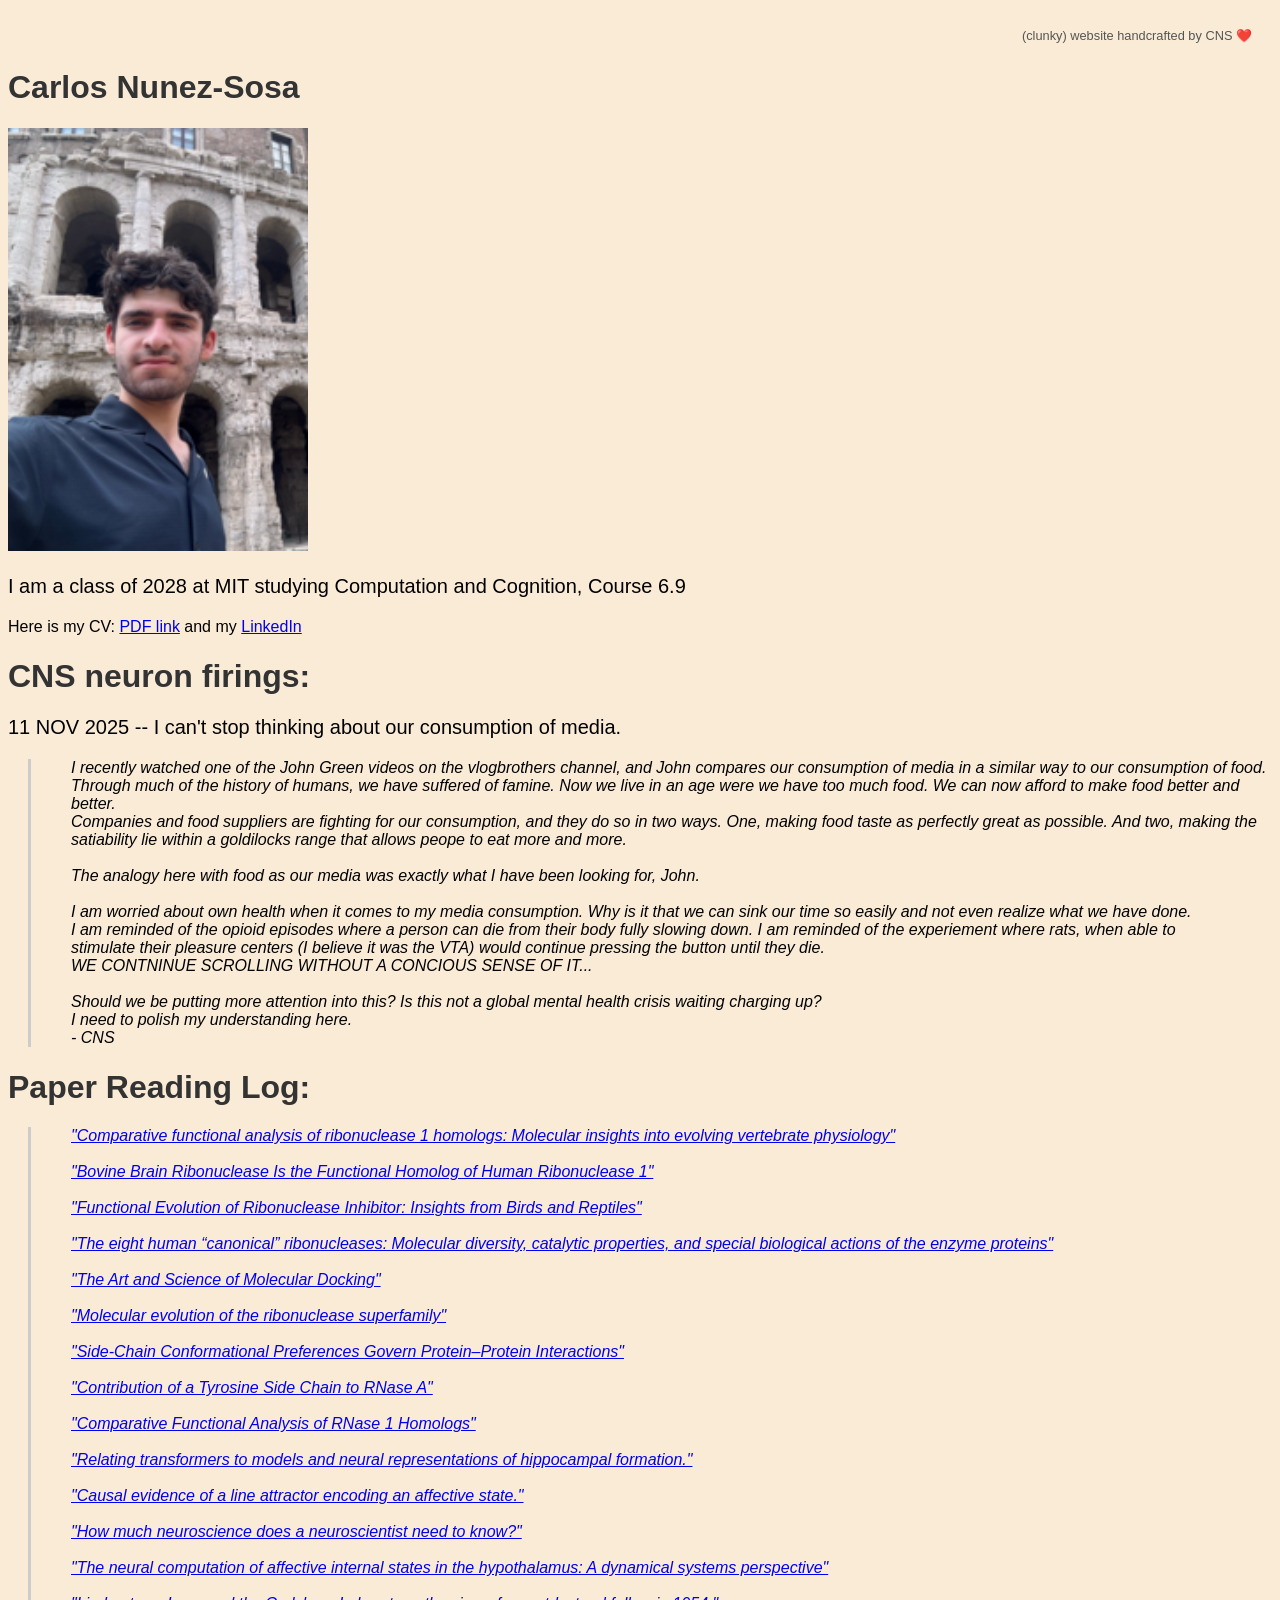
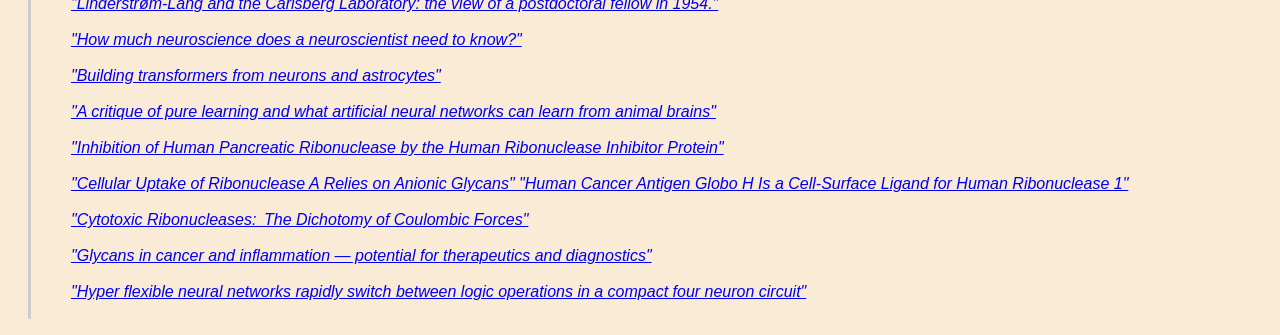
==== index.html @ 4dafb823 "Update index.html" ====
<!DOCTYPE html>
<html>
<body style="background-color: antiquewhite;">
    <head>
        <title>Carlos Nunez-Sosa, MIT</title>
        <link rel="stylesheet" href="style.css">
    </head>

</body>
    
<body>
    <header>
        <p class="site-byline"> (clunky) website handcrafted by CNS ❤️ </p>
    </header>
    
    <h1>Carlos Nunez-Sosa</h1>
    <img src="6FF2B0E1-B61A-45C0-8F24-B51C973BB639.png" width="300" />
    <p style="font-size: 20px;">I am a class of 2028 at MIT studying Computation and Cognition, Course 6.9</p>
    <p> Here is my CV: <a HREF="carlosnunezsosa_resumeCV.pdf" target="_blank"> PDF link</a> and my <a HREF="https://www.linkedin.com/in/carlos-nunez-sosa" target="_blank"> LinkedIn </a> </p>
    
    <h1>CNS neuron firings: </h1>
    
    <p style="font-size: 20px;"> 11 NOV 2025 -- I can't stop thinking about our consumption of media. </p>
    
    <p class="indented-block">
        I recently watched one of the John Green videos on the vlogbrothers channel, and John compares our consumption of media in a similar way to our consumption of food. <br>
        Through much of the history of humans, we have suffered of famine. Now we live in an age were we have too much food. We can now afford to make food better and better. <br>
        Companies and food suppliers are fighting for our consumption, and they do so in two ways. One, making food taste as perfectly great as possible. And two, making the <br>
        satiability lie within a goldilocks range that allows peope to eat more and more. 
        <br> <br>
        The analogy here with food as our media was exactly what I have been looking for, John.
        <br> <br>
        I am worried about own health when it comes to my media consumption. Why is it that we can sink our time so easily and not even realize what we have done.<br>
        I am reminded of the opioid episodes where a person can die from their body fully slowing down. I am reminded of the experiement where rats, when able to <br>
        stimulate their pleasure centers (I believe it was the VTA) would continue pressing the button until they die. <br>
        WE CONTNINUE SCROLLING WITHOUT A CONCIOUS SENSE OF IT...
        <br><br>
        Should we be putting more attention into this? Is this not a global mental health crisis waiting charging up?
        <br>
        I need to polish my understanding here.<br>
        - CNS
    </p>
    <h1>Paper Reading Log: </h1>
    <p class="indented-block">
        <a HREF="https://pmc.ncbi.nlm.nih.gov/articles/PMC5660862/">"Comparative functional analysis of ribonuclease 1 homologs: Molecular insights into evolving vertebrate physiology" </a>
        <br> <br>
        <a HREF="https://pmc.ncbi.nlm.nih.gov/articles/PMC4176206/">"Bovine Brain Ribonuclease Is the Functional Homolog of Human Ribonuclease 1" </a>
        <br> <br>
        <a HREF="https://pmc.ncbi.nlm.nih.gov/articles/PMC4219644/">"Functional Evolution of Ribonuclease Inhibitor: Insights from Birds and Reptiles" </a>
        <br> <br>
        <a HREF="https://febs.onlinelibrary.wiley.com/doi/10.1016/j.febslet.2010.04.018">"The eight human “canonical” ribonucleases: Molecular diversity, catalytic properties, and special biological actions of the enzyme proteins" </a>
        <br> <br>
        <a HREF="https://www.annualreviews.org/content/journals/10.1146/annurev-biochem-030222-120000">"The Art and Science of Molecular Docking" </a>
        <br> <br>
        <a HREF="https://www.sciencedirect.com/science/article/pii/0079610788900016">"Molecular evolution of the ribonuclease superfamily" </a>
        <br> <br>
        <a HREF="https://pmc.ncbi.nlm.nih.gov/articles/PMC5005188/">"Side-Chain Conformational Preferences Govern Protein–Protein Interactions" </a>
        <br> <br>
        <a HREF="https://pmc.ncbi.nlm.nih.gov/articles/PMC2143487/">"Contribution of a Tyrosine Side Chain to RNase A" </a>
        <br> <br>
        <a HREF="https://pmc.ncbi.nlm.nih.gov/articles/PMC5660862/"> "Comparative Functional Analysis of RNase 1 Homologs" </a>
        <br> <br>
        <a HREF="https://arxiv.org/pdf/2112.04035"> "Relating transformers to models and neural representations of hippocampal formation." </a>
        <br> <br>
        <a HREF="https://www.nature.com/articles/s41586-024-07915-x#Sec3" target="_blank">"Causal evidence of a line attractor encoding an affective state." </a>
        <br> <br>
        <a HREF="https://arxiv.org/pdf/2601.02063"target="_blank"> "How much neuroscience does a neuroscientist need to know?" </a>
        <br> <br>
        <a HREF="https://www.cell.com/neuron/fulltext/S0896-6273(25)00850-5"> "The neural computation of affective internal states in the hypothalamus: A dynamical systems perspective" </a>
        <br> <br>
        <a HREF="https://pmc.ncbi.nlm.nih.gov/articles/PMC2142135/"> "Linderstrøm-Lang and the Carlsberg Laboratory: the view of a postdoctoral fellow in 1954." </a>
        <br> <br>
        <a HREF="https://arxiv.org/abs/2601.02063"> "How much neuroscience does a neuroscientist need to know?" </a>
        <br> <br>
        <a HREF="https://www.pnas.org/doi/10.1073/pnas.2219150120"> "Building transformers from neurons and astrocytes" </a>
        <br> <br>
        <a HREF="https://www.nature.com/articles/s41467-019-11786-6"> "A critique of pure learning and what artificial neural networks can learn from animal brains" </a>
        <br> <br>
        <a HREF="https://pmc.ncbi.nlm.nih.gov/articles/PMC1993901/"> "Inhibition of Human Pancreatic Ribonuclease by the Human Ribonuclease Inhibitor Protein" </a>
        <br> <br>
        <a HREF="https://pubs.acs.org/doi/10.1021/bi1013485"> "Cellular Uptake of Ribonuclease A Relies on Anionic Glycans" </a>
        <a HREF="https://pmc.ncbi.nlm.nih.gov/articles/PMC4571170/"> "Human Cancer Antigen Globo H Is a Cell-Surface Ligand for Human Ribonuclease 1" </a>
        <br> <br>
        <a HREF="https://pubs.acs.org/doi/10.1021/bi700857u"> "Cytotoxic Ribonucleases:  The Dichotomy of Coulombic Forces" </a>
        <br> <br>
        <a HREF="https://www.nature.com/articles/nrd1751"> "Glycans in cancer and inflammation — potential for therapeutics and diagnostics" </a>
        <br> <br>
        <a HREF="https://www.nature.com/articles/s44335-024-00016-y"> "Hyper flexible neural networks rapidly switch between logic operations in a compact four neuron circuit" </a>
        <br> <br>

    </p>
</body>
    
</html>
---- style.css ----
body {
    font-family: Arial, sans-serif;
    background-color: #f0f0f0;
}
h1 {
    color: #333;
}


header {
  position: relative; 
  padding: 20px; 
}

.site-byline {
  position: absolute; 
  top: 20px;  
  right: 20px; 
  

  font-size: 0.8rem;
  color: #555; 
  margin: 0; 
}

.indented-block {
    padding-left: 40px;
    font-style: italic;
    border-left: 3px solid #ccc;
    margin-left: 20px;
}
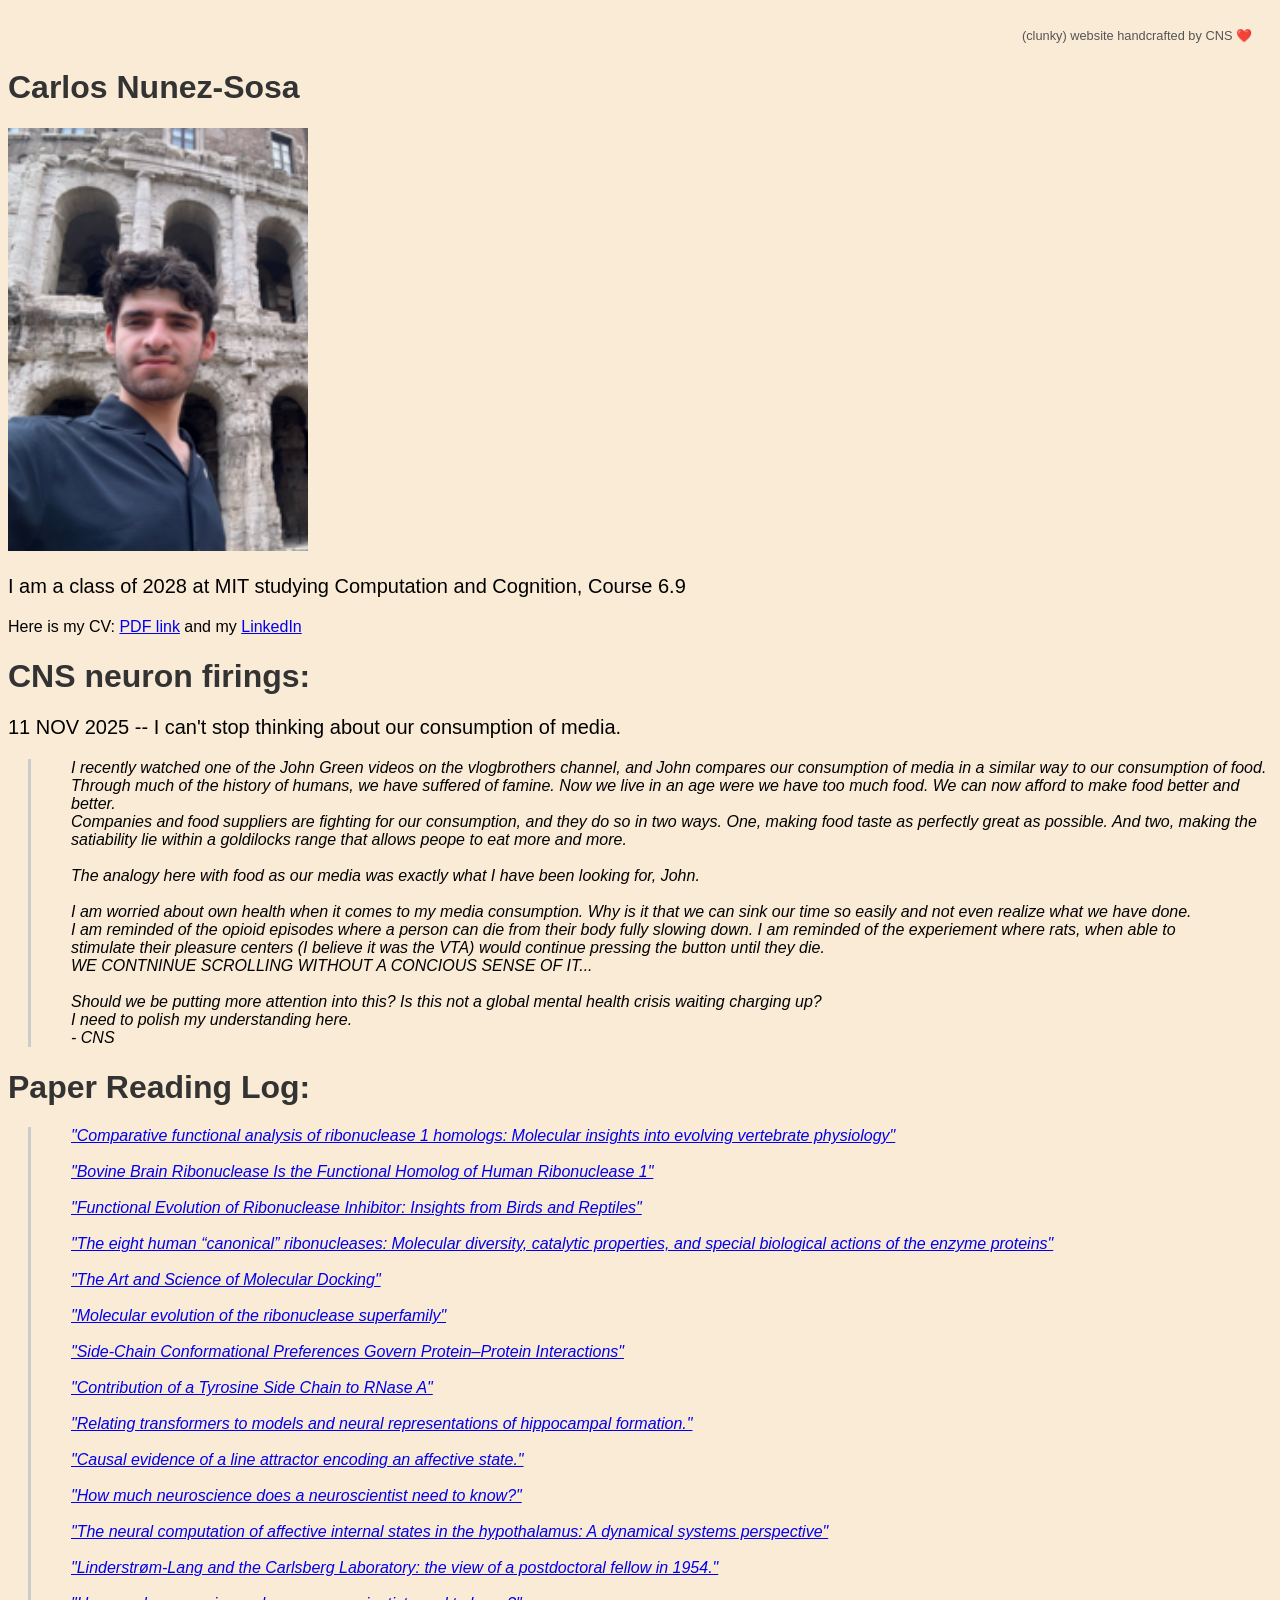
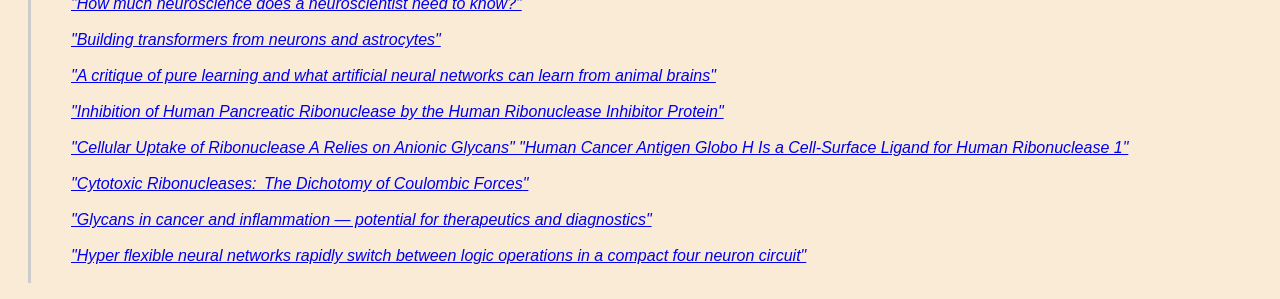
==== commit d4c11159: "Remove outdated link from index.html Removed a link to 'Comparative Functional Analysis of RNase 1 H" ====
--- a/index.html
+++ b/index.html
@@ -58,8 +58,6 @@
         <br> <br>
         <a HREF="https://pmc.ncbi.nlm.nih.gov/articles/PMC2143487/">"Contribution of a Tyrosine Side Chain to RNase A" </a>
         <br> <br>
-        <a HREF="https://pmc.ncbi.nlm.nih.gov/articles/PMC5660862/"> "Comparative Functional Analysis of RNase 1 Homologs" </a>
-        <br> <br>
         <a HREF="https://arxiv.org/pdf/2112.04035"> "Relating transformers to models and neural representations of hippocampal formation." </a>
         <br> <br>
         <a HREF="https://www.nature.com/articles/s41586-024-07915-x#Sec3" target="_blank">"Causal evidence of a line attractor encoding an affective state." </a>
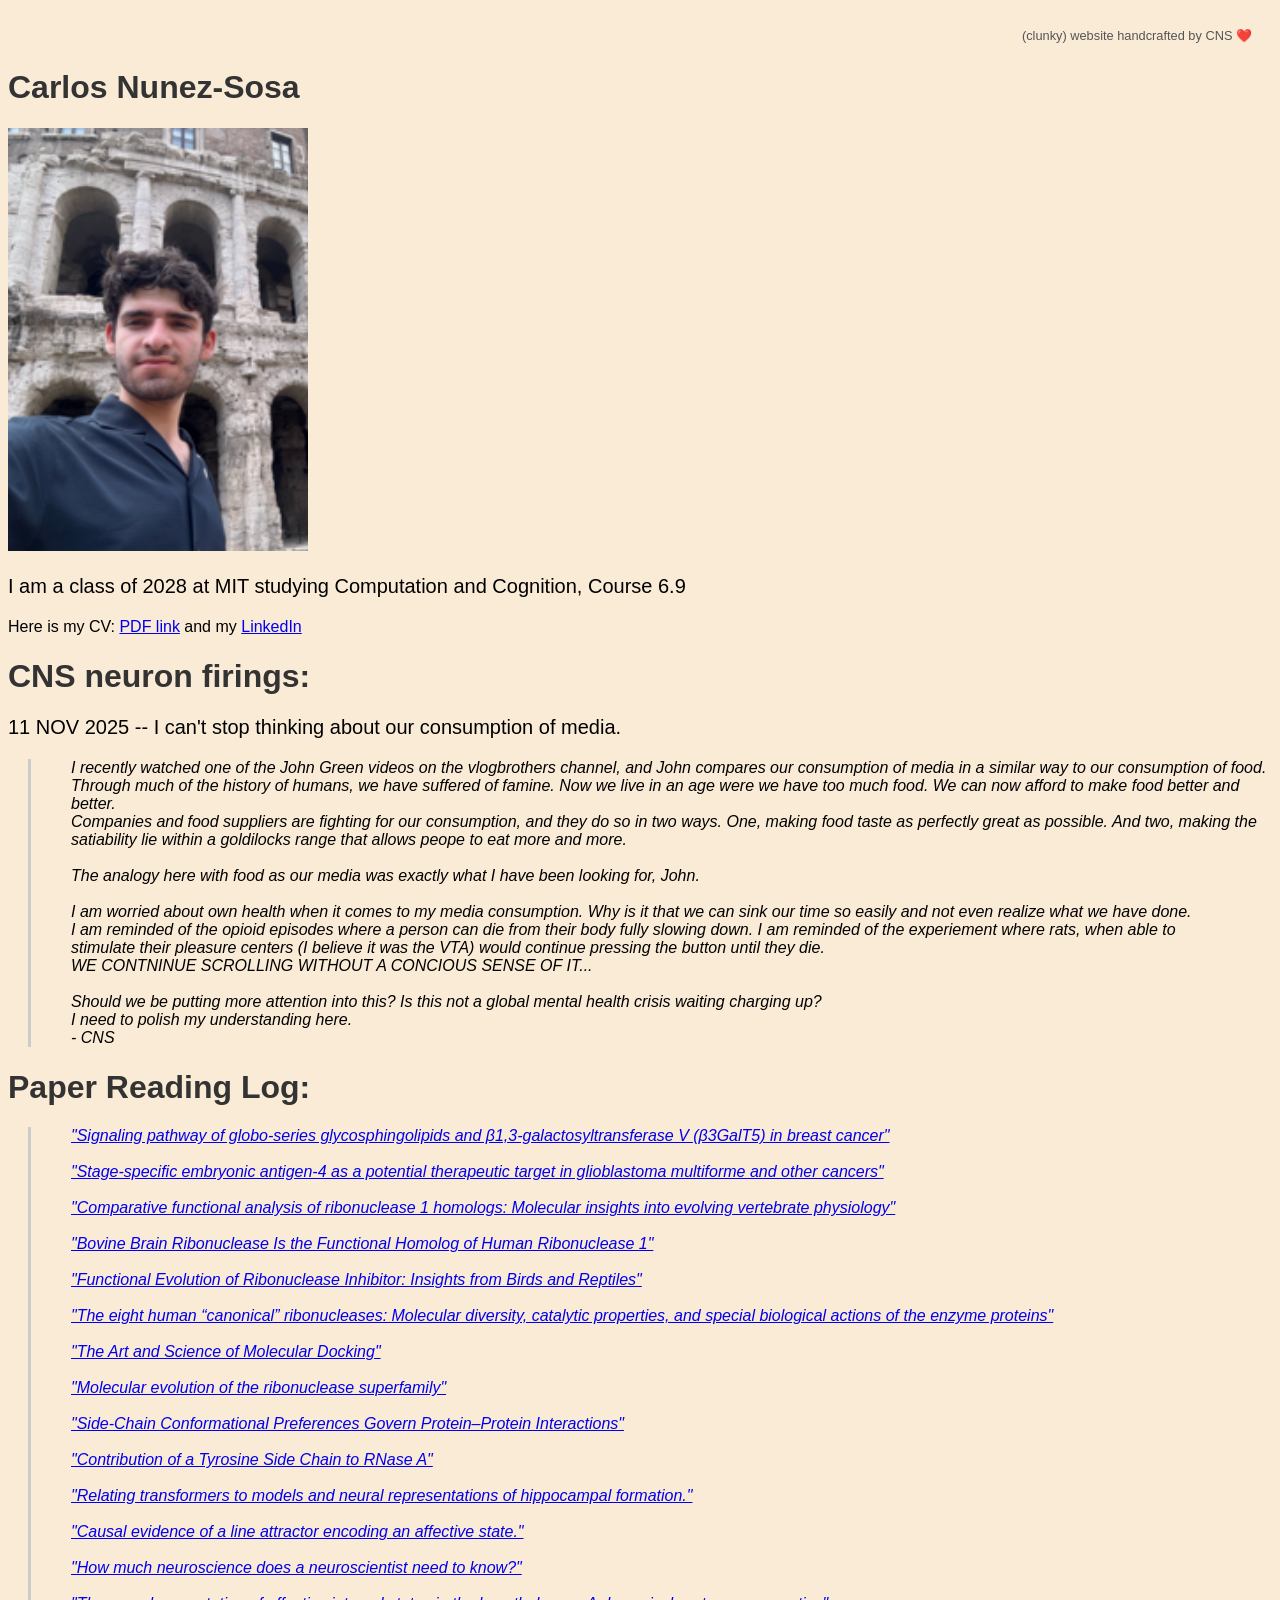
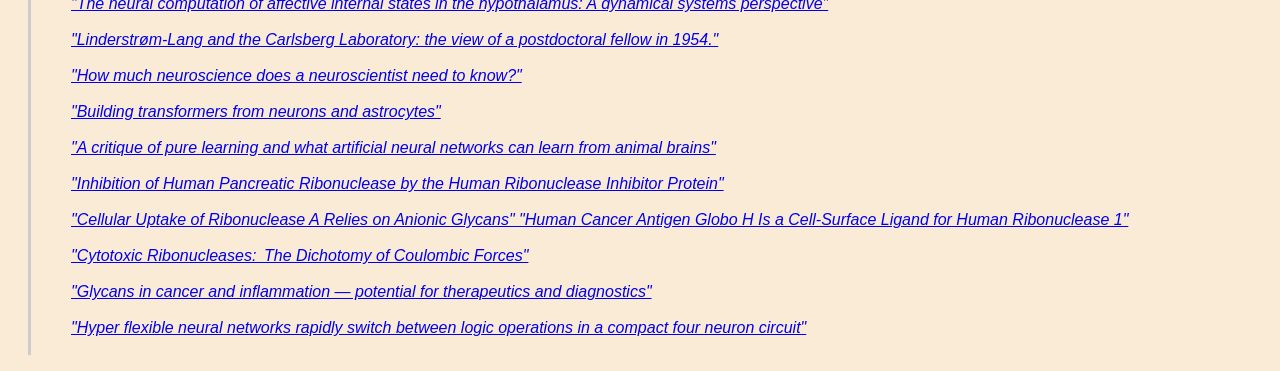
==== commit 07ca3b91: "Add links to new research articles in index.html" ====
--- a/index.html
+++ b/index.html
@@ -42,6 +42,10 @@
     </p>
     <h1>Paper Reading Log: </h1>
     <p class="indented-block">
+        <a HREF="https://www.pnas.org/doi/10.1073/pnas.1816946116">"Signaling pathway of globo-series glycosphingolipids and β1,3-galactosyltransferase V (β3GalT5) in breast cancer" </a>
+        <br> <br>
+        <a HREF="https://www.pnas.org/doi/10.1073/pnas.1400283111">"Stage-specific embryonic antigen-4 as a potential therapeutic target in glioblastoma multiforme and other cancers" </a>
+        <br> <br>
         <a HREF="https://pmc.ncbi.nlm.nih.gov/articles/PMC5660862/">"Comparative functional analysis of ribonuclease 1 homologs: Molecular insights into evolving vertebrate physiology" </a>
         <br> <br>
         <a HREF="https://pmc.ncbi.nlm.nih.gov/articles/PMC4176206/">"Bovine Brain Ribonuclease Is the Functional Homolog of Human Ribonuclease 1" </a>
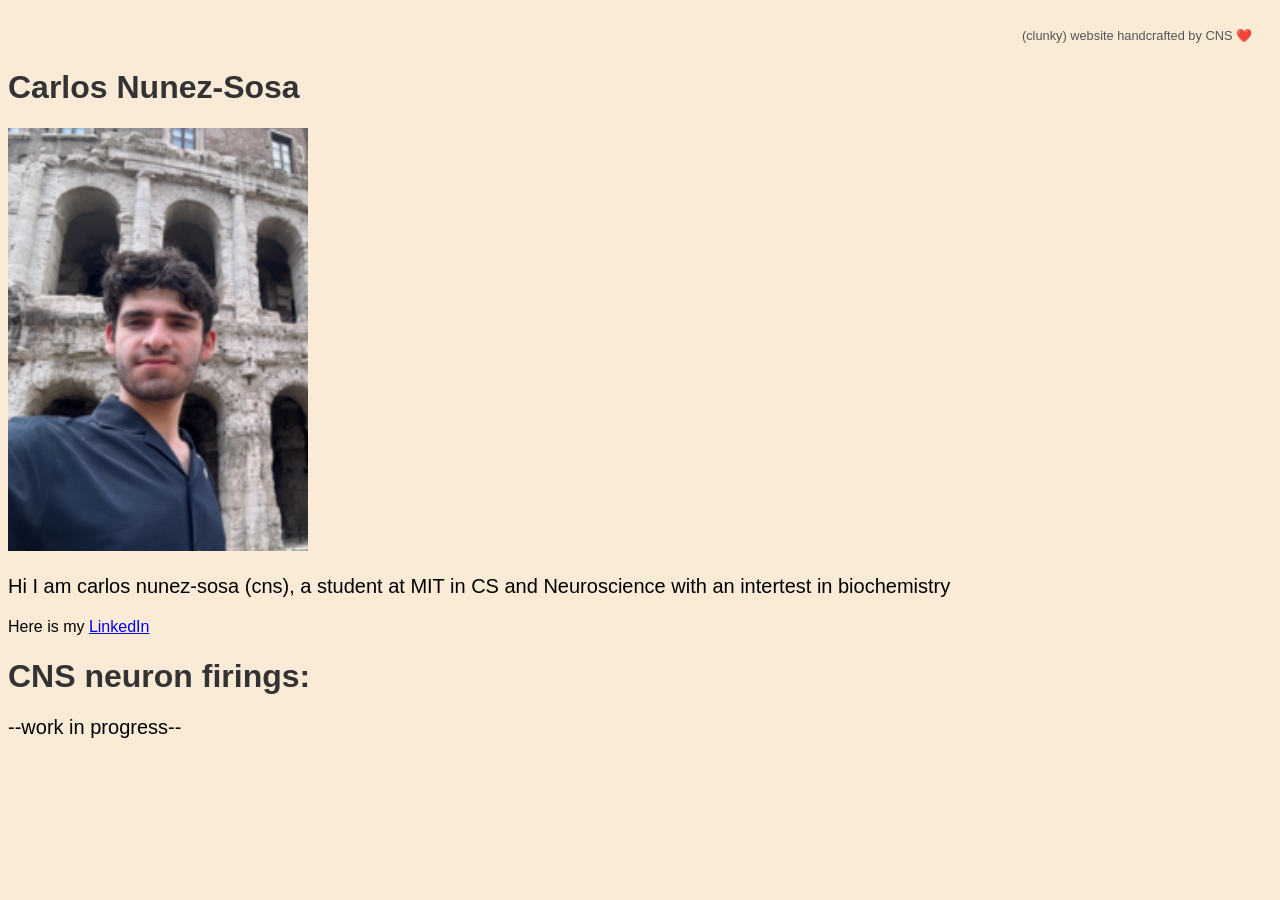
==== commit 6360fe5c: "Update index.html" ====
--- a/index.html
+++ b/index.html
@@ -15,82 +15,17 @@
     
     <h1>Carlos Nunez-Sosa</h1>
     <img src="6FF2B0E1-B61A-45C0-8F24-B51C973BB639.png" width="300" />
-    <p style="font-size: 20px;">I am a class of 2028 at MIT studying Computation and Cognition, Course 6.9</p>
-    <p> Here is my CV: <a HREF="carlosnunezsosa_resumeCV.pdf" target="_blank"> PDF link</a> and my <a HREF="https://www.linkedin.com/in/carlos-nunez-sosa" target="_blank"> LinkedIn </a> </p>
+    <p style="font-size: 20px;">Hi I am carlos nunez-sosa (cns), a student at MIT in CS and Neuroscience with an intertest in biochemistry</p>
+    <p> Here is my <a HREF="https://www.linkedin.com/in/carlos-nunez-sosa" target="_blank"> LinkedIn </a> </p>
     
     <h1>CNS neuron firings: </h1>
     
-    <p style="font-size: 20px;"> 11 NOV 2025 -- I can't stop thinking about our consumption of media. </p>
+    <p style="font-size: 20px;"> --work in progress--</p>
     
     <p class="indented-block">
-        I recently watched one of the John Green videos on the vlogbrothers channel, and John compares our consumption of media in a similar way to our consumption of food. <br>
-        Through much of the history of humans, we have suffered of famine. Now we live in an age were we have too much food. We can now afford to make food better and better. <br>
-        Companies and food suppliers are fighting for our consumption, and they do so in two ways. One, making food taste as perfectly great as possible. And two, making the <br>
-        satiability lie within a goldilocks range that allows peope to eat more and more. 
-        <br> <br>
-        The analogy here with food as our media was exactly what I have been looking for, John.
-        <br> <br>
-        I am worried about own health when it comes to my media consumption. Why is it that we can sink our time so easily and not even realize what we have done.<br>
-        I am reminded of the opioid episodes where a person can die from their body fully slowing down. I am reminded of the experiement where rats, when able to <br>
-        stimulate their pleasure centers (I believe it was the VTA) would continue pressing the button until they die. <br>
-        WE CONTNINUE SCROLLING WITHOUT A CONCIOUS SENSE OF IT...
-        <br><br>
-        Should we be putting more attention into this? Is this not a global mental health crisis waiting charging up?
-        <br>
-        I need to polish my understanding here.<br>
-        - CNS
-    </p>
-    <h1>Paper Reading Log: </h1>
-    <p class="indented-block">
-        <a HREF="https://www.pnas.org/doi/10.1073/pnas.1816946116">"Signaling pathway of globo-series glycosphingolipids and β1,3-galactosyltransferase V (β3GalT5) in breast cancer" </a>
-        <br> <br>
-        <a HREF="https://www.pnas.org/doi/10.1073/pnas.1400283111">"Stage-specific embryonic antigen-4 as a potential therapeutic target in glioblastoma multiforme and other cancers" </a>
-        <br> <br>
-        <a HREF="https://pmc.ncbi.nlm.nih.gov/articles/PMC5660862/">"Comparative functional analysis of ribonuclease 1 homologs: Molecular insights into evolving vertebrate physiology" </a>
-        <br> <br>
-        <a HREF="https://pmc.ncbi.nlm.nih.gov/articles/PMC4176206/">"Bovine Brain Ribonuclease Is the Functional Homolog of Human Ribonuclease 1" </a>
-        <br> <br>
-        <a HREF="https://pmc.ncbi.nlm.nih.gov/articles/PMC4219644/">"Functional Evolution of Ribonuclease Inhibitor: Insights from Birds and Reptiles" </a>
-        <br> <br>
-        <a HREF="https://febs.onlinelibrary.wiley.com/doi/10.1016/j.febslet.2010.04.018">"The eight human “canonical” ribonucleases: Molecular diversity, catalytic properties, and special biological actions of the enzyme proteins" </a>
-        <br> <br>
-        <a HREF="https://www.annualreviews.org/content/journals/10.1146/annurev-biochem-030222-120000">"The Art and Science of Molecular Docking" </a>
-        <br> <br>
-        <a HREF="https://www.sciencedirect.com/science/article/pii/0079610788900016">"Molecular evolution of the ribonuclease superfamily" </a>
-        <br> <br>
-        <a HREF="https://pmc.ncbi.nlm.nih.gov/articles/PMC5005188/">"Side-Chain Conformational Preferences Govern Protein–Protein Interactions" </a>
-        <br> <br>
-        <a HREF="https://pmc.ncbi.nlm.nih.gov/articles/PMC2143487/">"Contribution of a Tyrosine Side Chain to RNase A" </a>
-        <br> <br>
-        <a HREF="https://arxiv.org/pdf/2112.04035"> "Relating transformers to models and neural representations of hippocampal formation." </a>
-        <br> <br>
-        <a HREF="https://www.nature.com/articles/s41586-024-07915-x#Sec3" target="_blank">"Causal evidence of a line attractor encoding an affective state." </a>
-        <br> <br>
-        <a HREF="https://arxiv.org/pdf/2601.02063"target="_blank"> "How much neuroscience does a neuroscientist need to know?" </a>
-        <br> <br>
-        <a HREF="https://www.cell.com/neuron/fulltext/S0896-6273(25)00850-5"> "The neural computation of affective internal states in the hypothalamus: A dynamical systems perspective" </a>
-        <br> <br>
-        <a HREF="https://pmc.ncbi.nlm.nih.gov/articles/PMC2142135/"> "Linderstrøm-Lang and the Carlsberg Laboratory: the view of a postdoctoral fellow in 1954." </a>
-        <br> <br>
-        <a HREF="https://arxiv.org/abs/2601.02063"> "How much neuroscience does a neuroscientist need to know?" </a>
-        <br> <br>
-        <a HREF="https://www.pnas.org/doi/10.1073/pnas.2219150120"> "Building transformers from neurons and astrocytes" </a>
-        <br> <br>
-        <a HREF="https://www.nature.com/articles/s41467-019-11786-6"> "A critique of pure learning and what artificial neural networks can learn from animal brains" </a>
-        <br> <br>
-        <a HREF="https://pmc.ncbi.nlm.nih.gov/articles/PMC1993901/"> "Inhibition of Human Pancreatic Ribonuclease by the Human Ribonuclease Inhibitor Protein" </a>
-        <br> <br>
-        <a HREF="https://pubs.acs.org/doi/10.1021/bi1013485"> "Cellular Uptake of Ribonuclease A Relies on Anionic Glycans" </a>
-        <a HREF="https://pmc.ncbi.nlm.nih.gov/articles/PMC4571170/"> "Human Cancer Antigen Globo H Is a Cell-Surface Ligand for Human Ribonuclease 1" </a>
-        <br> <br>
-        <a HREF="https://pubs.acs.org/doi/10.1021/bi700857u"> "Cytotoxic Ribonucleases:  The Dichotomy of Coulombic Forces" </a>
-        <br> <br>
-        <a HREF="https://www.nature.com/articles/nrd1751"> "Glycans in cancer and inflammation — potential for therapeutics and diagnostics" </a>
-        <br> <br>
-        <a HREF="https://www.nature.com/articles/s44335-024-00016-y"> "Hyper flexible neural networks rapidly switch between logic operations in a compact four neuron circuit" </a>
-        <br> <br>
 
     </p>
+
 </body>
     
 </html>
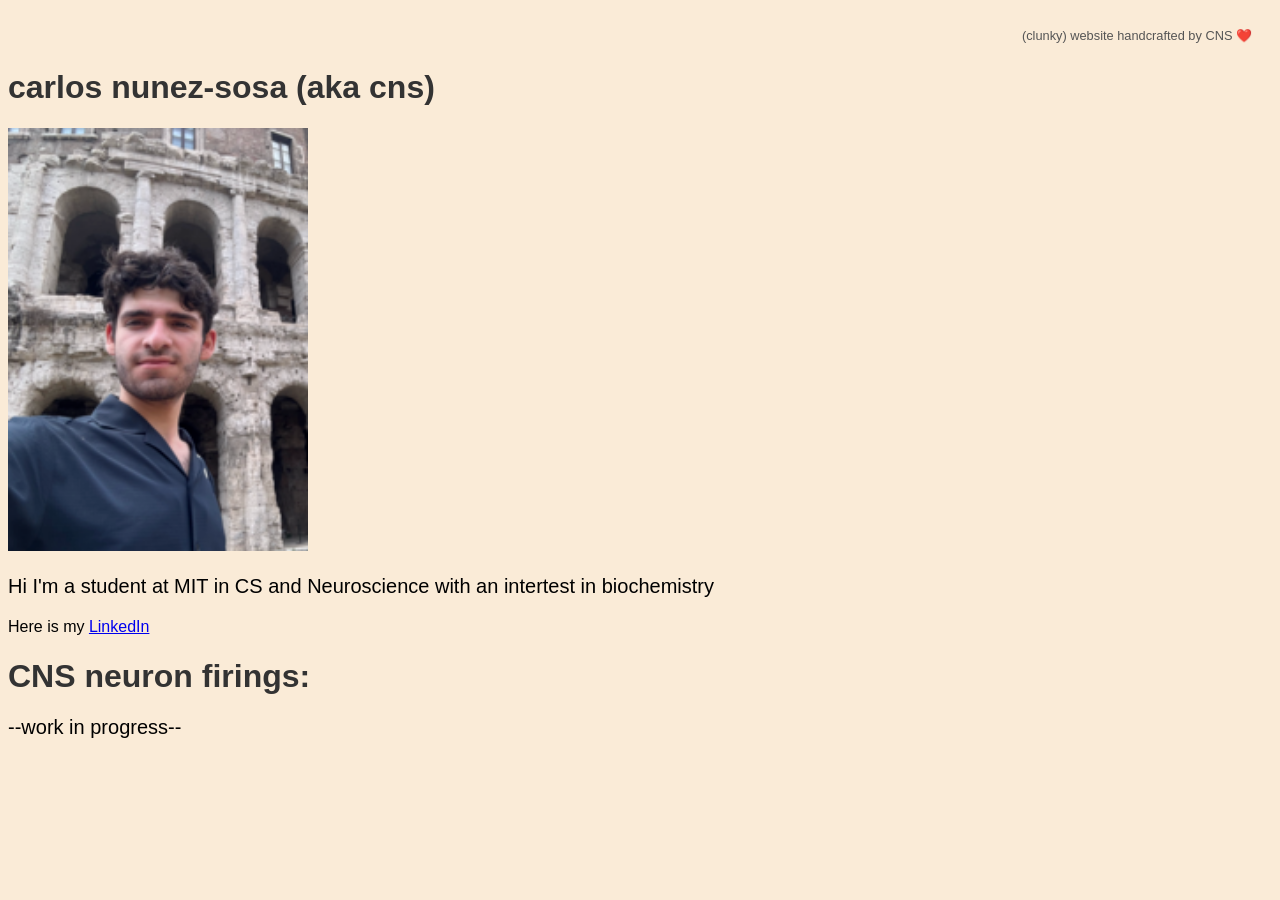
==== commit 8f395135: "Update index.html" ====
--- a/index.html
+++ b/index.html
@@ -2,7 +2,7 @@
 <html>
 <body style="background-color: antiquewhite;">
     <head>
-        <title>Carlos Nunez-Sosa, MIT</title>
+        <title>carlos nunez-sosa</title>
         <link rel="stylesheet" href="style.css">
     </head>
 
@@ -13,9 +13,9 @@
         <p class="site-byline"> (clunky) website handcrafted by CNS ❤️ </p>
     </header>
     
-    <h1>Carlos Nunez-Sosa</h1>
+    <h1>carlos nunez-sosa (aka cns)</h1>
     <img src="6FF2B0E1-B61A-45C0-8F24-B51C973BB639.png" width="300" />
-    <p style="font-size: 20px;">Hi I am carlos nunez-sosa (cns), a student at MIT in CS and Neuroscience with an intertest in biochemistry</p>
+    <p style="font-size: 20px;">Hi I'm a student at MIT in CS and Neuroscience with an intertest in biochemistry</p>
     <p> Here is my <a HREF="https://www.linkedin.com/in/carlos-nunez-sosa" target="_blank"> LinkedIn </a> </p>
     
     <h1>CNS neuron firings: </h1>
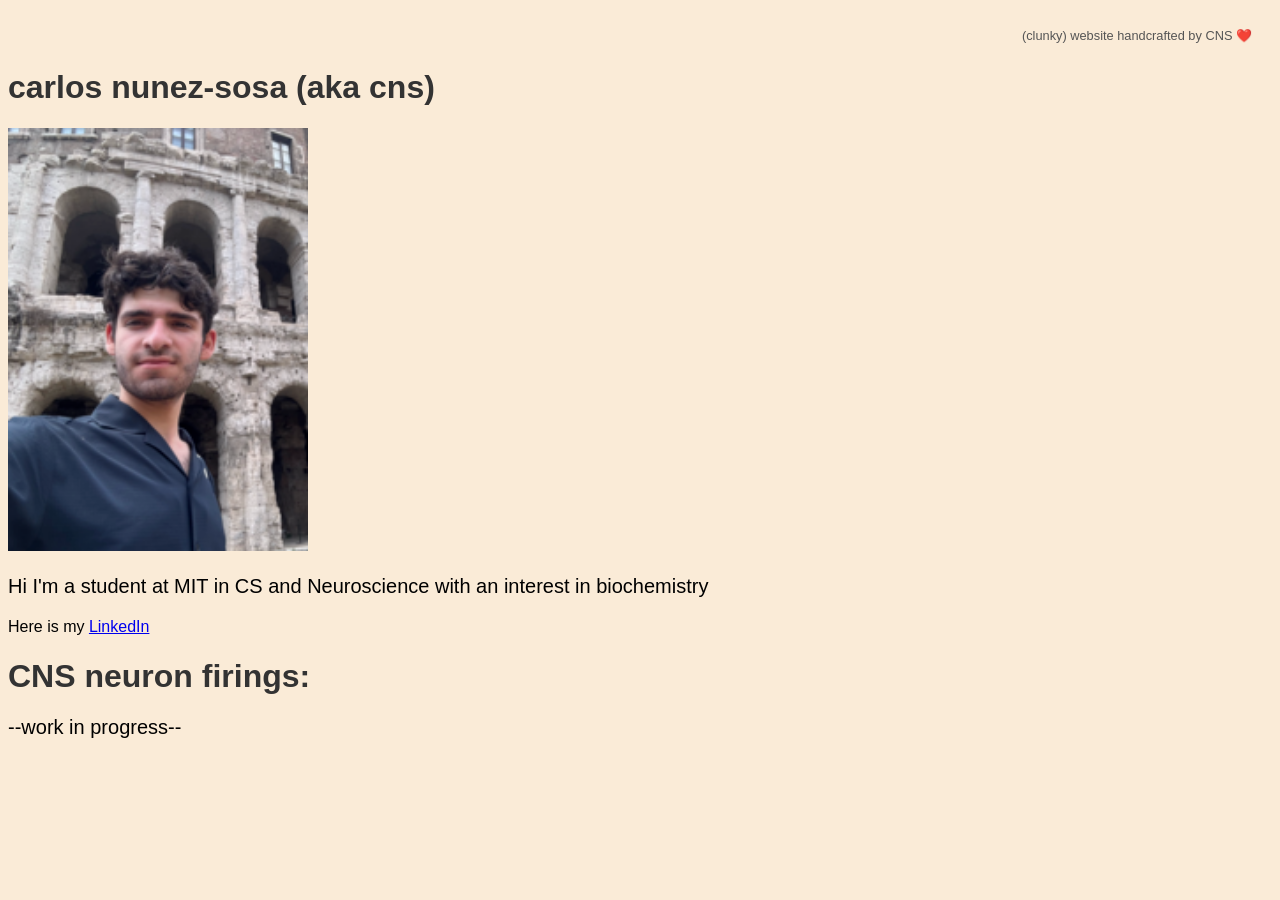
==== commit 84ae1264: "Update index.html" ====
--- a/index.html
+++ b/index.html
@@ -15,7 +15,7 @@
     
     <h1>carlos nunez-sosa (aka cns)</h1>
     <img src="6FF2B0E1-B61A-45C0-8F24-B51C973BB639.png" width="300" />
-    <p style="font-size: 20px;">Hi I'm a student at MIT in CS and Neuroscience with an intertest in biochemistry</p>
+    <p style="font-size: 20px;">Hi I'm a student at MIT in CS and Neuroscience with an interest in biochemistry</p>
     <p> Here is my <a HREF="https://www.linkedin.com/in/carlos-nunez-sosa" target="_blank"> LinkedIn </a> </p>
     
     <h1>CNS neuron firings: </h1>
